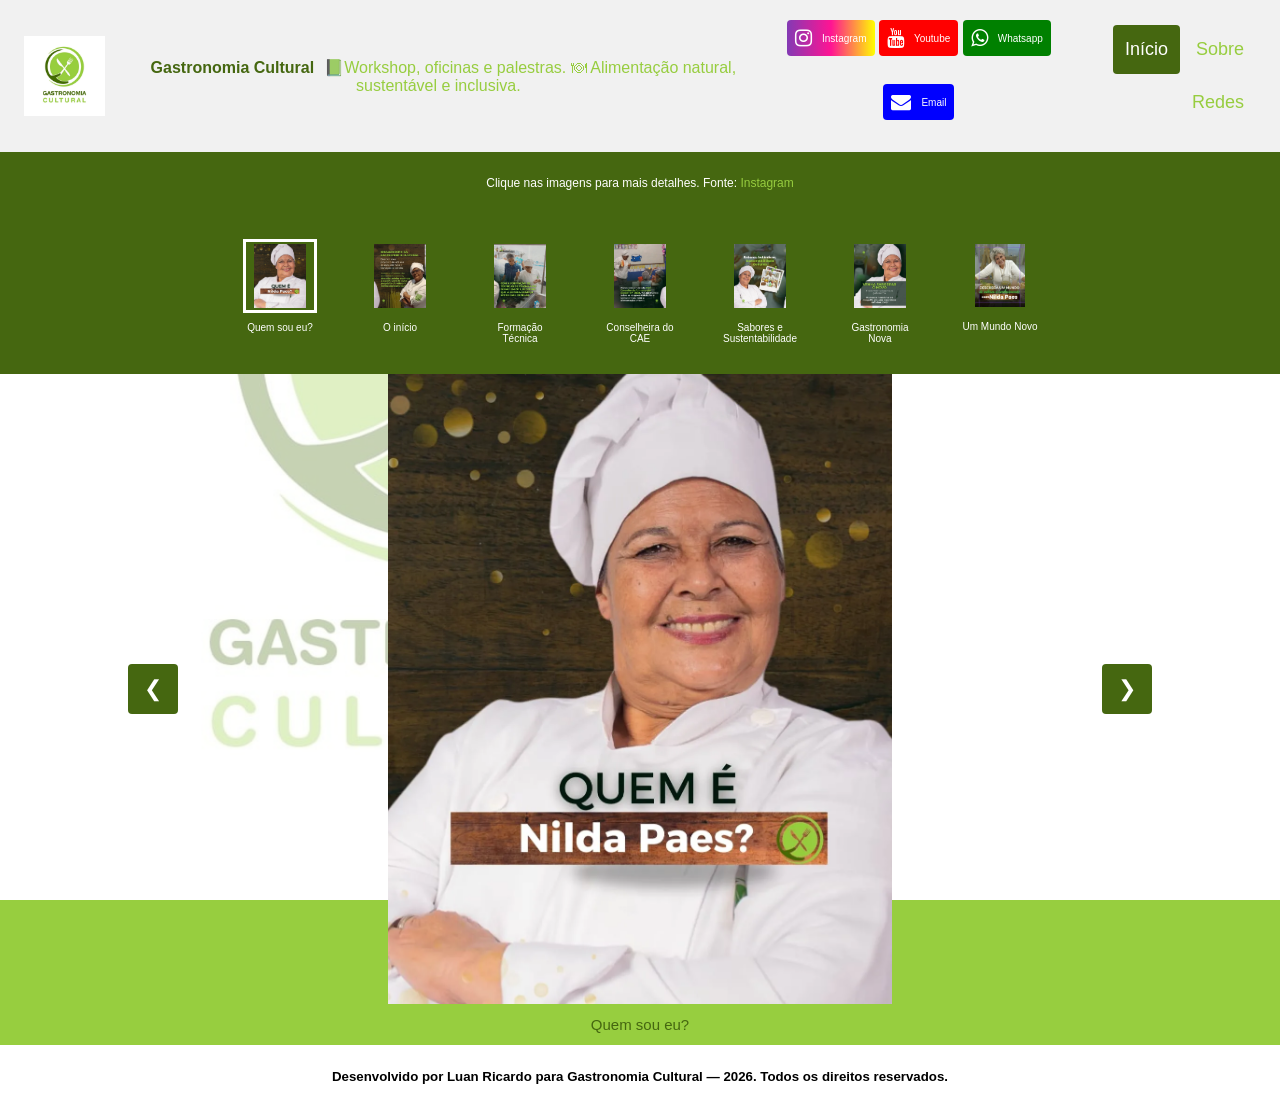
==== index.html @ 527f23d6 "Atualizações locais" ====
<!DOCTYPE html>
<html lang="pt-BR">
	<head>
		<meta charset="UTF-8">
		<meta name="viewport" content="width=device-width, initial-scale=1.0">
		<title>Gastronomia Cultural</title>
		<meta name="description" content="📗Workshop, oficinas e palestras. 🍽 Alimentação natural, sustentável e inclusiva.">

		<!-- Open Graph (Facebook, WhatsApp, LinkedIn) -->
		<meta property="og:type" content="website">
		<meta property="og:url" content="https://gastronomiacultural.vercel.app/">
		<meta property="og:title" content="Gastronomia Cultural">
		<meta property="og:description" content="📗 Workshop, oficinas e palestras. 🍽 Alimentação natural, sustentável e inclusiva.">
		<!-- Certifique-se de que o nome aqui é EXATAMENTE o nome real do arquivo salvo na pasta -->
		<meta property="og:image" content="https://gastronomiacultural.vercel.app/logo.jpg">
		<meta property="og:image:type" content="image/jpeg">
		<meta property="og:image:width" content="1200">
		<meta property="og:image:height" content="630">

		<!-- Twitter / X -->
		<meta name="twitter:card" content="summary_large_image">
		<meta name="twitter:title" content="Gastronomia Cultural">
		<meta name="twitter:description" content="📗 Workshop, oficinas e palestras. 🍽 Alimentação natural, sustentável e inclusiva.">
		<meta name="twitter:image" content="https://gastronomiacultural.vercel.app/logo.jpg">

		<link rel="stylesheet" href="styles.css">
		<link rel="icon" type="image/x-icon" href="favicon.ico">
	</head>

	<body>
	<div vw class="enabled">
		<div vw-access-button class="active"></div>
		<div vw-plugin-wrapper>
			<div class="vw-plugin-top-wrapper"></div>
		</div>
	</div>
	<script src="https://vlibras.gov.br/app/vlibras-plugin.js"></script>
	<script>
		new window.VLibras.Widget("https://vlibras.gov.br/app");
	</script>
	<header class="header">
		<a class="logo-link" href="index.html" aria-label="Gastronomia Cultural - Início">
			<img class="logo" src="logo.jpg" alt="Gastronomia Cultural">
		</a>

		<p class="titulo"><b>Gastronomia Cultural</b><span class="subtitulo">📗Workshop, oficinas e palestras. 🍽 Alimentação natural, sustentável e inclusiva.</span></p>

	<!-- Add icon library -->
	<link rel="stylesheet" href="https://cdnjs.cloudflare.com/ajax/libs/font-awesome/4.7.0/css/font-awesome.min.css">
	<div class="redes-sociais">
	<a
		class="instagram-link"
		href="https://www.instagram.com/gastronomiaculturaloficial/"
		target="_blank"
		rel="noopener noreferrer">
		<i class="fa fa-instagram" aria-hidden="true"></i>
		<span>Instagram</span>
	</a>
	<a
		class="youtube-link"
		href="https://www.youtube.com/@gastronomiaculturaloficial"
		target="_blank"
		rel="noopener noreferrer">
		<i class="fa fa-youtube" aria-hidden="true"></i>
		<span>Youtube</span>
	</a>
	<a
		class="whatsapp-link"
		href="https://wa.me/5521986147273"
		target="_blank"
		rel="noopener noreferrer">
		<i class="fa fa-whatsapp" aria-hidden="true"></i>
		<span>Whatsapp</span>
	</a>
	<a
		class="mail-link"
		href="mailto:nilda.paes@gastronomiacultural.com.br"
		target="_blank"
		rel="noopener noreferrer">
		<i class="fa fa-envelope" aria-hidden="true"></i>
		<span>Email</span>
	</a>
	</div>

		<nav class="header-right" aria-label="Navegação principal">
			<a class="active" href="index.html" aria-current="page">Início</a>
			<a href="sobre.html">Sobre</a>
			<a href="redes.html">Redes</a>
		</nav>
	</header>

	<p class="n1">Clique nas imagens para mais detalhes. Fonte: <a href="https://www.instagram.com/p/C6h8SKWOclq/" style="text-decoration:none">Instagram</a></p>

	<div class="scrollgallery">
	<div class="row">
	<div class="column">
		<img src="quemsou.webp" style="width:80%" alt="Quem sou eu?">
		<p class="n2">Quem sou eu?</p>
	</div>
	<div class="column">
		<img src="quemsou2.webp" style="width:80px" alt="O início">
		<p class="n2">O início</p>
	</div>
	<div class="column">
		<img src="quemsou3.webp" style="width:80px" alt="Formação Técnica">
		<p class="n2">Formação Técnica</p>
	</div>
	<div class="column">
		<img src="quemsou4.webp" style="width:80px" alt="Conselheira do CAE">
		<p class="n2">Conselheira do CAE</p>
	</div>
	<div class="column">
		<img src="quemsou5.webp" style="width:80px" alt="Sabores e Sustentabilidade">
		<p class="n2">Sabores e Sustentabilidade</p>
	</div>
	<div class="column">
		<img src="quemsou6.webp" style="width:80px" alt="Gastronomia Nova">
		<p class="n2">Gastronomia Nova</p>
	</div>
	<div class="column">
		<img id="img7" src="quemsou7.webp" style="width:50px" alt="Um Mundo Novo">
		<p class="n2">Um Mundo Novo</p>
	</div>
	</div>
	</div>
	<div class="container" id="imgContainer">
		<div class="image-viewer">
			<button class="image-viewer-control" id="previousImage" type="button" aria-label="Imagem anterior">&#10094;</button>
			<img id="expandedImg">
			<button class="image-viewer-control" id="nextImage" type="button" aria-label="Próxima imagem">&#10095;</button>
		</div>
		<div id="imgtext" aria-live="polite"></div>
		<div id="imgcredit"></div>
	</div>
	<script src="script.js"></script>
</body>
<footer>
  <h5 class="creditos">Desenvolvido por Luan Ricardo para Gastronomia Cultural — 2026. Todos os direitos reservados.</h5>
</footer>
</html>
---- styles.css ----
* {box-sizing: border-box;}

body {
  margin: 0;
  font-family: Arial, Helvetica, sans-serif;
}

body {
  background-image: url('fundo_site.png');
  background-repeat: no-repeat;
  background-attachment: fixed;  
  background-size: cover;
}

.titulo {
  font-size: 16px;
  margin: 10px;
  text-align: center;
  overflow: auto;
  color: #456710;
}

.subtitulo {
  font-size: 16px;
  margin: 10px;
  text-align: center;
  overflow: auto;
  color: #97cd3f;
}

.header {
  display: flex;
  align-items: center;
  justify-content: space-between;
  gap: 20px;
  padding: 12px 24px;
  background-color: #f1f1f1;
}

.logo-link {
  display: block;
  flex: 0 1 100px;
  line-height: 0;
}

.header .logo {
  display: block;
  width: 100%;
  max-width: 280px;
  height: auto;
}

.header-right {
  display: flex;
  align-items: center;
  justify-content: flex-end;
  flex-wrap: wrap;
  gap: 4px;
}

.header-right a {
  padding: 12px;
  border-radius: 4px;
  color: black;
  text-align: center;
  text-decoration: none;
  font-size: 18px;
  line-height: 25px;
}

.header-right a:hover {
  background-color: #97cd3f;
}

.header-right a.active {
  background-color: #456710;
  color: white;
}

.header .redes-sociais a,
.header .redes-sociais a:link,
.header .redes-sociais {
  color: white;
}

a:visited {
  color: #97cd3f;
}

.header .redes-sociais a:hover {
  color: #97cd3f;
}

a:link {
  color: #97cd3f;
}

a:hover {
  color: white;
  background-color: #97cd3f;
}

@media screen and (max-width: 700px) {
  .header {
    flex-direction: column;
    padding: 12px;
  }

  .logo-link {
    flex-basis: auto;
    width: min(100%, 100px);
  }

  .header-right {
    justify-content: center;
    width: 100%;
  }
}

/* Formatação do site no celular */
@media (max-width: 1200px) {
  /* Corpo do site */
  body {
  font-size: 25px;
	margin: 10px 10px 10px 10px;}
  img {max-width: 100%}

  /* Linhas dos divs */
  .row, .row2, .row3 {
  flex-direction: column;
  height: auto;
  gap: 10px;
  }

  .scrollgallery {
  overflow-x: auto;
  overflow-y: hidden;
  }

  .scrollgallery .row {
  display: flex;
  flex-direction: row;
  flex-wrap: nowrap;
  width: max-content;
  min-width: 100%;
  }

  /* Colunas dos divs */
  .column {
  float: none;
  width: 100%;
  height: auto;
  margin: 0 0 10px 0;
  padding: 0;
  display: flex;
  flex-direction: column;
  align-items: center;
  }

  .scrollgallery .column {
  flex: 0 0 100px;
  width: 100px;
  height: 100px;
  margin: 0;
  padding: 10px;
  }

  .column img {
  opacity: 1; 
  cursor: pointer;
  width: 80%;
  height: 80%;
  object-fit: scale-down;
  }

  .scrollgallery .column img {
  max-width: none;
  height: 60px;
  }

  .scrollgallery .column img#img7 {
  width: 80px;
  }

  /* Imagens expandidas */
  #expandedImg {
  width: 90vw;
  max-width: 100%;
  }

  /* Texto expandido */
  #imgtext {
  font-size: 16px;
  margin: 10px;
  text-align: center;
  overflow: auto;
  }
  
  /* Div classe box2 */
  .box {
  display: flex-wrap;
  justify-content: center;
  align-items: center;
  margin: 10px;
  }

  /* Div classe linha2 */
  .row2 {
  flex-direction: column;
  align-items: center;
  }

  /* Div classe box2 */
  .box2 {
  width: 100%;
  margin: 10px 0;
  justify-content: center;
  align-items: center;
  display: flex;
  }

  /* Div classe box2 e iframes com vídeos*/
  .box2 iframe {
  width: 90vw;
  max-width: 100%;
  height: 200px;
  }
}

/* Barra de navegação do site */
:root {
--cor-primaria:#456710;
}

.nav{
display: flex;
gap:20px;
background:var(--cor-primaria);
padding:10px;
}

.nav a{
color: white;
text-decoration:none;
}

.nav a.active{
font-weight:bold;
border-bottom:2px solid white;
}



/* Título da página na barra de navegação */
#titulo, #subtitulo 	{
  font-family: Arial;
  color: white;
  margin-top: 0;
  margin-bottom: 0;
  margin-right: 0;
  margin-left: 0;
}

/* Corpo */
body {
	font-family: Arial;
	background-color: #97ce3f;
	text-align: center;
	margin: 10px 10px 10px 10px;
	img {max-width: 100%}
}

/* Parágrafos */
p.n1 {
	font-family: Arial;
  color: white;
  font-size: 12px;
  background-color: #456710;
  padding: 24px 12px;
  margin: 0;
  text-align: center;
}

p.n2 {
	font-family: Arial;
  color: white;
  font-size: 10px
}

h4 	{
  font-family: Arial;
  color: white;
  margin-right: 0;
  margin-left: 0;
}

h4.missao 	{
  font-size: small;
  font-family: Arial;
  color: white;
  margin-right: 0;
  margin-left: 0;
  text-align: justify;
  margin: 20px;
}

* {
  box-sizing: border-box;
}

body {
  margin: 0;
  font-family: Arial;
}

.column {
  float: left;
  width: 100px;
  height: 100px;
  
  position: relative;
  top: 0;
  bottom: 0;
  left: 0;
  right: 0;
  
  margin: 10px;
  margin-bottom: 10px;
  padding: 10px;
}

/* Coloca as imagens dentro da grade */
.column img {
  opacity: 1; 
  cursor: pointer;
  width: 80%;
  height: 80%;
  object-fit: scale-down;
}

.column img:hover {
  opacity: 1;
}

#img7 {
  width:540px;
  height: auto;
}

.row:after {
  content: "";
  display: table;
  clear: both;
}

#expandedImg {
  display: block;
  width: 100%;
  max-width: 900px;
  max-height: 70vh;
  object-fit: contain;
}

#imgtext {
  max-width: 900px;
  color: #456710;
  font-size: 15px;
  text-align: center;
  margin: 12px auto;
}

#imgcredit {
  font-size: 12px;
}

#imgcredit p {
  margin: 0;
}

#imgcredit a {
  color: #456710;
}

.image-viewer {
  display: flex;
  align-items: center;
  justify-content: center;
  gap: 12px;
}

.image-viewer #expandedImg {
  flex: 1 1 0;
  min-width: 0;
}

.image-viewer-control {
  flex: 0 0 auto;
  padding: 12px 16px;
  border: 0;
  border-radius: 4px;
  background: var(--cor-primaria);
  color: white;
  font-size: 22px;
  cursor: pointer;
}

.image-viewer-control:hover {
  background: #456710;
}

.column img.selected {
  outline: 3px solid white;
  outline-offset: 2px;
}

/* Container das imagens expandidas */
.container {
  width: 100%;
  max-width: 1100px;
  margin: 0 auto;
  position: relative;
}

/* Mostra quando ativo */
.container.active {
  display: block;
}

.row {
  height: 150px;
  display: flex;
  flex-wrap: wrap;
  justify-content: center;
  gap: 0px;
  padding: 10px;
  margin-bottom: 10px;
}

.row2 {
  display: flex;
  flex-wrap: wrap;
  justify-content: center;
  gap: 0px;
  padding:10px;
  margin-bottom: 10px;
}

.pdf-viewer {
  display: block;
  width: 100%;
  max-width: 100%;
  height: 80vh;
  min-height: 400px;
  border: 0;
}

.box {
  display: flex;
  justify-content: center;
  align-items: center;
  margin: 10px;
}

/* Galeria com rolagem */
div.scrollgallery {
  background-color: #456710;
  overflow: auto;
  white-space: normal;
}

/* Mostra um bloco com quote */
blockquote {
  border-left-width: .25rem;
  border-left: 5px solid #323944;
  font-size: 17.5px;
  margin: 0 0 20px;
  padding: 10px 20px;
}

.instagram-embed {
  display: flex;
  justify-content: center;
  width: 100%;
  padding: 0 12px;
}

.instagram-embed .instagram-media {
  width: 100% !important;
  max-width: 540px;
  min-width: 0 !important;
  margin: 0 auto !important;
}

/* Style all font awesome icons */
.fa {
  padding: 20px;
  font-size: 30px;
  width: 50px;
  text-align: center;
  text-decoration: none;
}

.fa:hover {
  opacity: 0.7;
}

.instagram-link {
  display: inline-flex;
  align-items: center;
  gap: 10px;
  margin: 8px auto 20px;
  padding: 8px 8px;
  border-radius: 4px;
  background: #833ab4;


  background-image: linear-gradient(to right, #833ab4 , #FF1493, yellow);
  color: white;
  font-size: 10px;
  text-decoration: none;
}

.instagram-link:hover {
  background: linear-gradient(to right, #833ab4 , #FF1493, yellow);
}

.instagram-link .fa-instagram {
  width: auto;
  padding: 0;
  font-size: 20px;
}

.youtube-link {
  display: inline-flex;
  align-items: center;
  gap: 10px;
  margin: 8px auto 20px;
  padding: 8px 8px;
  border-radius: 4px;
  background: red;


  background-image: red;
  color: white;
  font-size: 10px;
  text-decoration: none;
}

.youtube-link:hover {
  background: red;
}

.youtube-link .fa-youtube {
  width: auto;
  padding: 0;
  font-size: 20px;
}

.whatsapp-link {
  display: inline-flex;
  align-items: center;
  gap: 10px;
  margin: 8px auto 20px;
  padding: 8px 8px;
  border-radius: 4px;
  background: green;

  background-image: green;
  color: white;
  font-size: 10px;
  text-decoration: none;
}

.whatsapp-link:hover {
  background: green;
}

.whatsapp-link .fa-whatsapp {
  width: auto;
  padding: 0;
  font-size: 20px;
}

.mail-link {
  display: inline-flex;
  align-items: center;
  gap: 10px;
  margin: 8px auto 20px;
  padding: 8px 8px;
  border-radius: 4px;
  background: blue;

  background-image: blue;
  color: white;
  font-size: 10px;
  text-decoration: none;
}

.mail-link:hover {
  background: blue;
}

.mail-link .fa-envelope {
  width: auto;
  padding: 0;
  font-size: 20px;
}

.botoes-sociais {
  display: flex;
}

.creditos {
  background-color: white;
  padding: 24px 12px;
  margin: 0;
  text-align: center;
}

.revista-container {
  position: relative;
  width: 100%;
}

.revista-loading {
  position: absolute;
  inset: 0;
  display: flex;
  align-items: center;
  justify-content: center;
  gap: 12px;
  background: #fff;
}

.revista-loading[hidden] {
  display: none;
}

.spinner {
  width: 28px;
  height: 28px;
  border: 4px solid #ddd;
  border-top-color: #426b0b;
  border-radius: 50%;
  animation: girar 0.8s linear infinite;
}

@keyframes girar {
  to {
    transform: rotate(360deg);
  }
}

    .yt-widget-container {
      max-width: 1100px;
      margin: 0 auto;
      margin-bottom: 32px;
    }

    .yt-widget-header {
      margin-bottom: 20px;
    }

    .yt-widget-header h2 {
      font-size: 22px;
      font-weight: 700;
    }

    /* Grade responsiva de 1 a 3 colunas */
    .yt-video-grid {
      display: grid;
      grid-template-columns: repeat(auto-fill, minmax(280px, 1fr));
      gap: 20px;
    }

    .yt-video-item {
      min-width: 0;
    }

    .yt-player-shell {
      width: 100%;
      aspect-ratio: 16 / 9;
      background: #000;
    }

    .yt-player-shell iframe {
      display: block;
      width: 100%;
      height: 100%;
      border: 0;
    }

    .yt-player-target {
      width: 100%;
      height: 100%;
    }

    .yt-video-label {
      margin: 8px 0 0;
      font-size: 15px;
      font-weight: 600;
    }
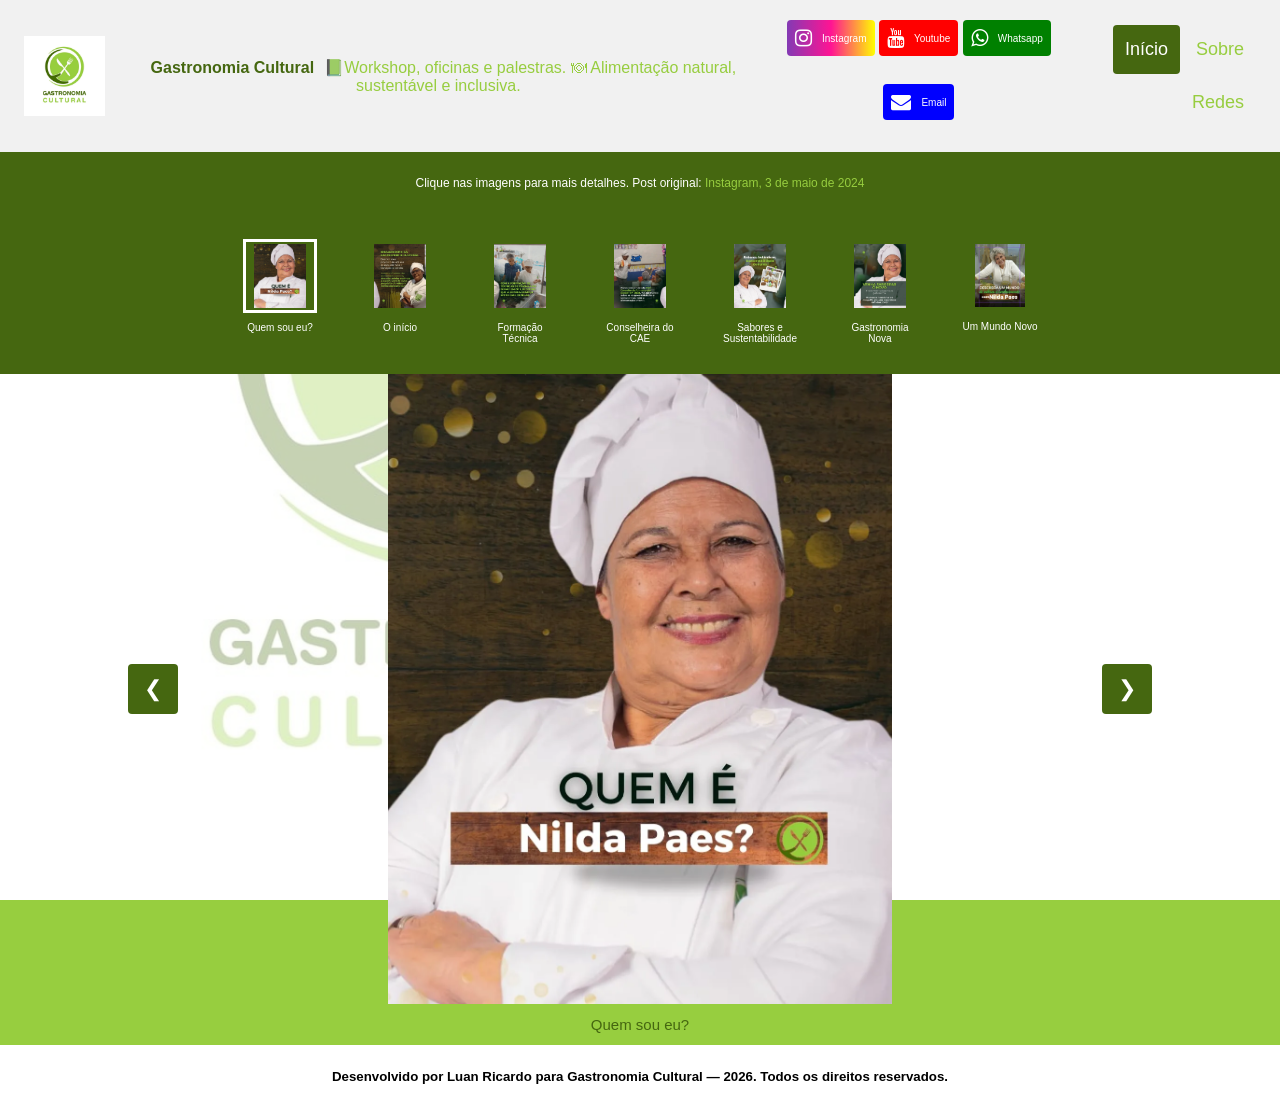
==== commit 857cefb2: "Auto deploy em 23/10/2026 - 23:25:39,76" ====
--- a/index.html
+++ b/index.html
@@ -89,7 +89,7 @@
 		</nav>
 	</header>
 
-	<p class="n1">Clique nas imagens para mais detalhes. Fonte: <a href="https://www.instagram.com/p/C6h8SKWOclq/" style="text-decoration:none">Instagram</a></p>
+	<p class="n1">Clique nas imagens para mais detalhes. Post original: <a href="https://www.instagram.com/p/C6h8SKWOclq/" style="text-decoration:none">Instagram, 3 de maio de 2024</a></p>
 
 	<div class="scrollgallery">
 	<div class="row">
--- a/styles.css
+++ b/styles.css
@@ -408,7 +408,9 @@
   background: #456710;
 }
 
-.column img.selected {
+.column img.selected,
+.column img:hover,
+.column img:focus-visible {
   outline: 3px solid white;
   outline-offset: 2px;
 }
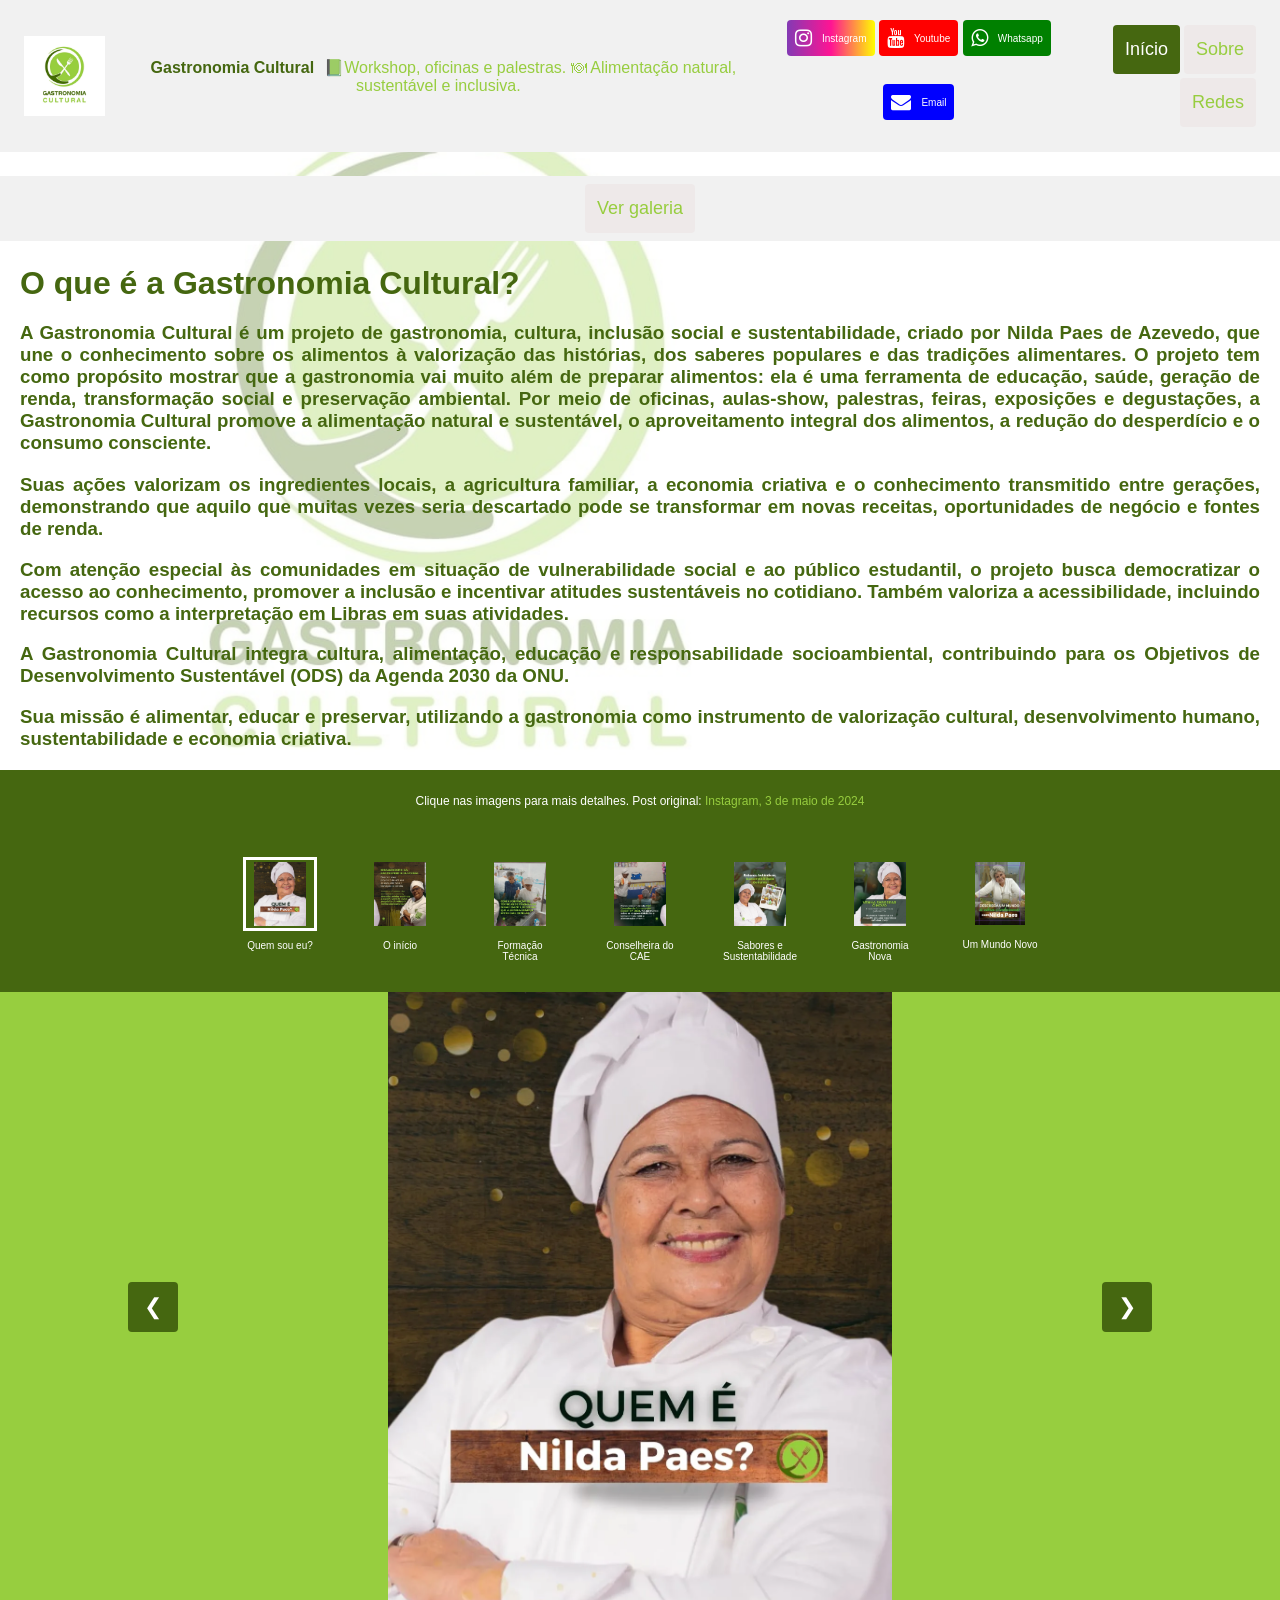
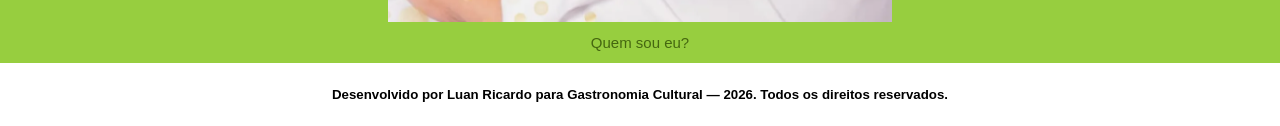
==== commit fa7dbec4: "Auto deploy em 24/10/2026 - 23:38:53,49" ====
--- a/index.html
+++ b/index.html
@@ -25,6 +25,12 @@
 
 		<link rel="stylesheet" href="styles.css">
 		<link rel="icon" type="image/x-icon" href="favicon.ico">
+		<style>
+			#galeria-toggle:hover {
+				background-color: #97cd3f;
+				color: white;
+			}
+		</style>
 	</head>
 
 	<body>
@@ -84,11 +90,63 @@
 
 		<nav class="header-right" aria-label="Navegação principal">
 			<a class="active" href="index.html" aria-current="page">Início</a>
-			<a href="sobre.html">Sobre</a>
-			<a href="redes.html">Redes</a>
+			<a class="normal" href="sobre.html">Sobre</a>
+			<a class="normal" href="redes.html">Redes</a>
 		</nav>
 	</header>
 
+	<div class="header-right" style="position: sticky; top: 0; z-index: 10; justify-content: center; margin: 24px 0; padding: 8px 0; background-color: #f1f1f1;">
+	<a id="galeria-toggle" class="normal" href="#galeria-conteudo" aria-controls="myDIV" aria-expanded="true" onclick="myFunction(); return false;">Ver galeria</a>
+	</div>
+
+	<div id="myDIV">
+	<h1 class="texto1">
+	O que é a Gastronomia Cultural?
+	</h1>
+
+	<h3 class="texto2">
+	A Gastronomia Cultural é um projeto de gastronomia, cultura, inclusão social e sustentabilidade, criado por Nilda Paes de Azevedo, que une o conhecimento sobre os alimentos à valorização das histórias, dos saberes populares e das tradições alimentares.
+
+	O projeto tem como propósito mostrar que a gastronomia vai muito além de preparar alimentos: ela é uma ferramenta de educação, saúde, geração de renda, transformação social e preservação ambiental.
+
+	Por meio de oficinas, aulas-show, palestras, feiras, exposições e degustações, a Gastronomia Cultural promove a alimentação natural e sustentável, o aproveitamento integral dos alimentos, a redução do desperdício e o consumo consciente.
+	</h3>
+	
+	<h3 class="texto3">
+	Suas ações valorizam os ingredientes locais, a agricultura familiar, a economia criativa e o conhecimento transmitido entre gerações, demonstrando que aquilo que muitas vezes seria descartado pode se transformar em novas receitas, oportunidades de negócio e fontes de renda.
+
+	<p>Com atenção especial às comunidades em situação de vulnerabilidade social e ao público estudantil, o projeto busca democratizar o acesso ao conhecimento, promover a inclusão e incentivar atitudes sustentáveis no cotidiano. Também valoriza a acessibilidade, incluindo recursos como a interpretação em Libras em suas atividades.</p>
+	
+	<p>A Gastronomia Cultural integra cultura, alimentação, educação e responsabilidade socioambiental, contribuindo para os Objetivos de Desenvolvimento Sustentável (ODS) da Agenda 2030 da ONU.</p>
+
+	<p>Sua missão é alimentar, educar e preservar, utilizando a gastronomia como instrumento de valorização cultural, desenvolvimento humano, sustentabilidade e economia criativa.</p>
+	</h3>
+	</div>
+
+	<script>
+	function myFunction() {
+		const content = document.getElementById("myDIV");
+		const button = document.getElementById("galeria-toggle");
+		const gallery = document.getElementById("galeria-conteudo");
+
+		if (!content || !button || !gallery) {
+			return;
+		}
+
+		const isVisible = content.style.display !== "none";
+		content.style.display = isVisible ? "none" : "block";
+		button.classList.toggle("active", isVisible);
+		button.setAttribute("aria-expanded", String(!isVisible));
+		button.textContent = isVisible ? "Esconder galeria" : "Ver galeria";
+		if (isVisible) {
+			gallery.scrollIntoView({ behavior: "smooth", block: "start" });
+		} else {
+			window.scrollTo({ top: 0, behavior: "smooth" });
+		}
+	}
+	</script>
+
+	<div id="galeria-conteudo">
 	<p class="n1">Clique nas imagens para mais detalhes. Post original: <a href="https://www.instagram.com/p/C6h8SKWOclq/" style="text-decoration:none">Instagram, 3 de maio de 2024</a></p>
 
 	<div class="scrollgallery">
@@ -132,7 +190,9 @@
 		<div id="imgtext" aria-live="polite"></div>
 		<div id="imgcredit"></div>
 	</div>
+	</div>
 	<script src="script.js"></script>
+
 </body>
 <footer>
   <h5 class="creditos">Desenvolvido por Luan Ricardo para Gastronomia Cultural — 2026. Todos os direitos reservados.</h5>
--- a/styles.css
+++ b/styles.css
@@ -10,6 +10,24 @@
   background-repeat: no-repeat;
   background-attachment: fixed;  
   background-size: cover;
+}
+
+.texto1 {
+  margin: 20px;
+  text-align: justify;
+  color: #456710;
+}
+
+.texto2 {
+  margin: 20px;
+  text-align: justify;
+  color: #456710;
+}
+
+.texto3 {
+  margin: 20px;
+  text-align: justify;
+  color: #456710;
 }
 
 .titulo {
@@ -61,11 +79,11 @@
 .header-right a {
   padding: 12px;
   border-radius: 4px;
-  color: black;
   text-align: center;
   text-decoration: none;
   font-size: 18px;
   line-height: 25px;
+  background-color: #EEE9E9;
 }
 
 .header-right a:hover {
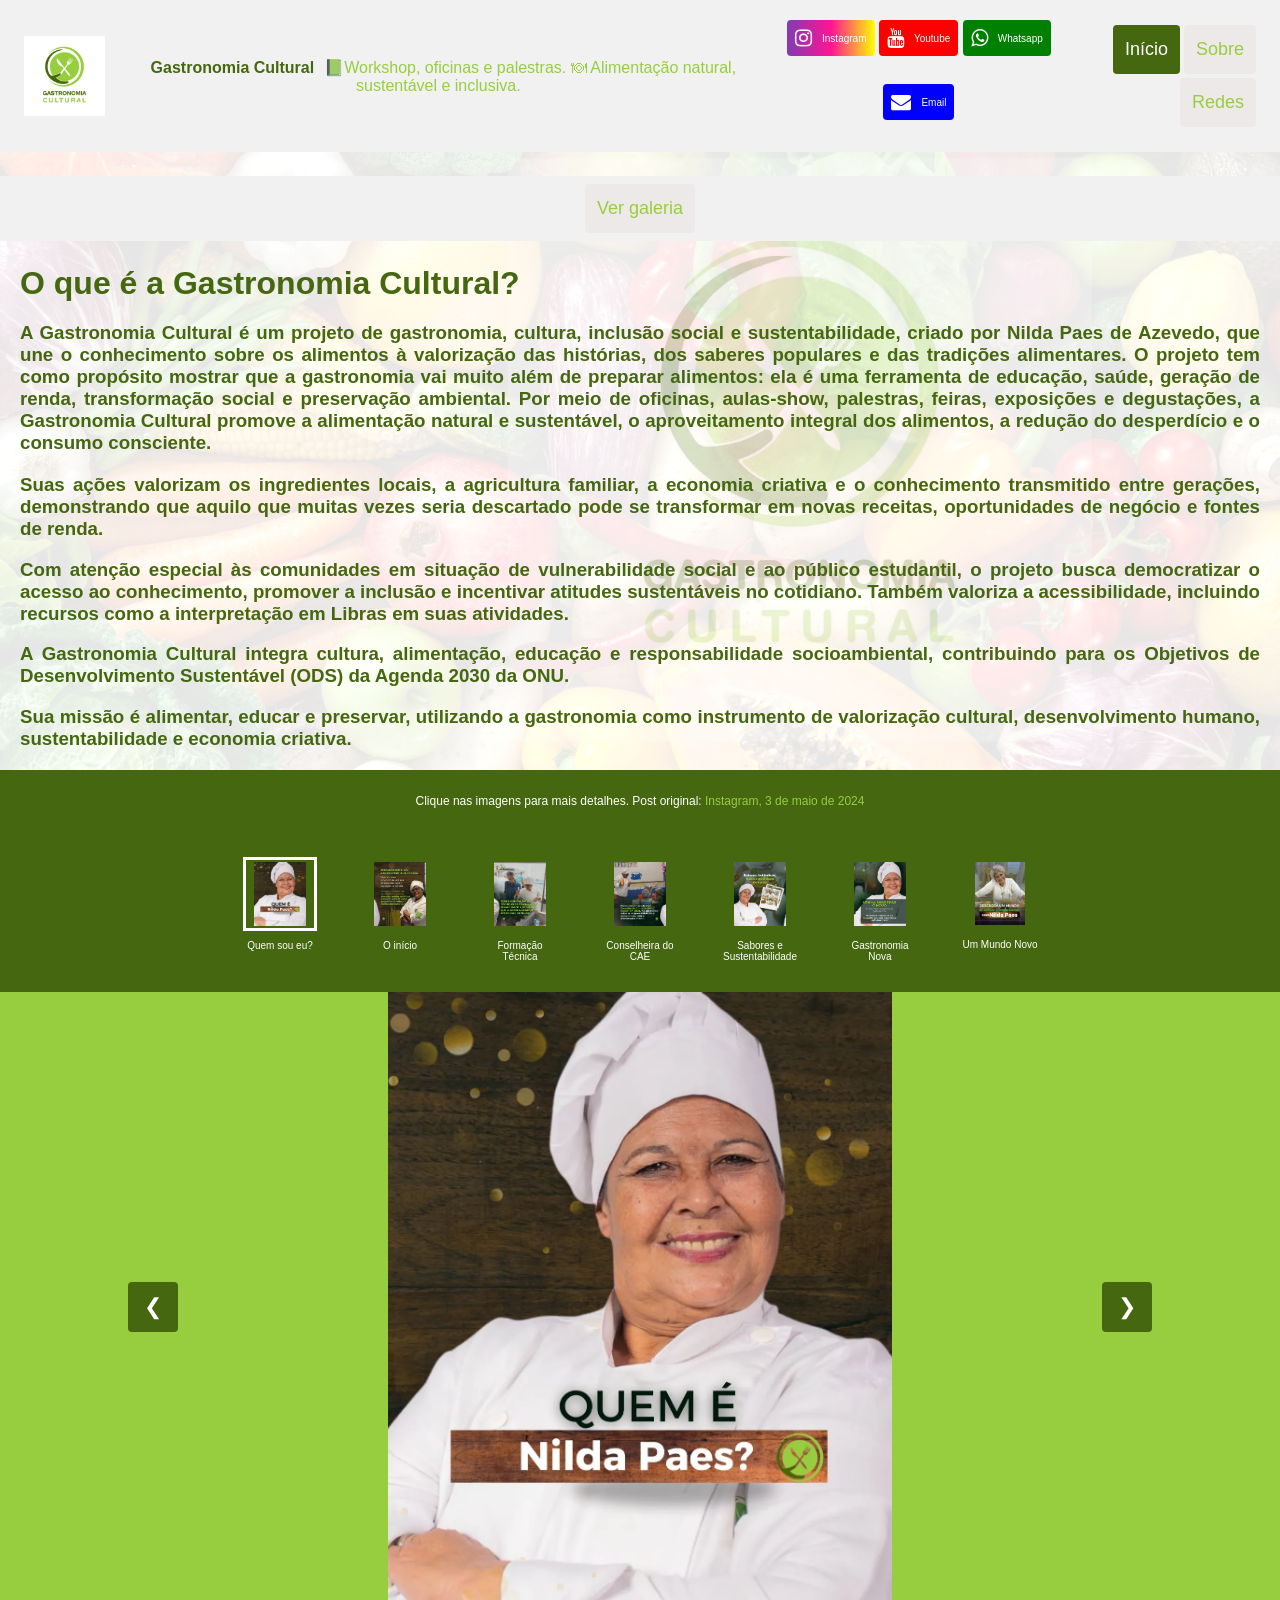
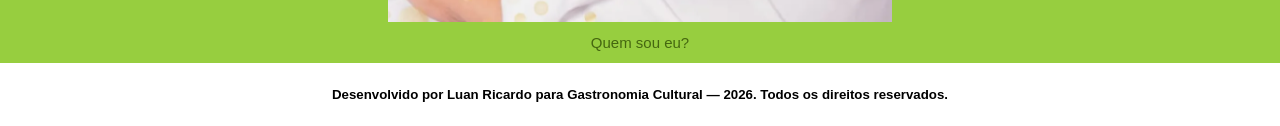
==== commit 2ee2efcf: "Auto deploy em 26/10/2026 - 11:03:57,34" ====
--- a/index.html
+++ b/index.html
@@ -6,6 +6,8 @@
 		<title>Gastronomia Cultural</title>
 		<meta name="description" content="📗Workshop, oficinas e palestras. 🍽 Alimentação natural, sustentável e inclusiva.">
 
+		<script defer src="/_vercel/insights/script.js"></script>
+		
 		<!-- Open Graph (Facebook, WhatsApp, LinkedIn) -->
 		<meta property="og:type" content="website">
 		<meta property="og:url" content="https://gastronomiacultural.vercel.app/">
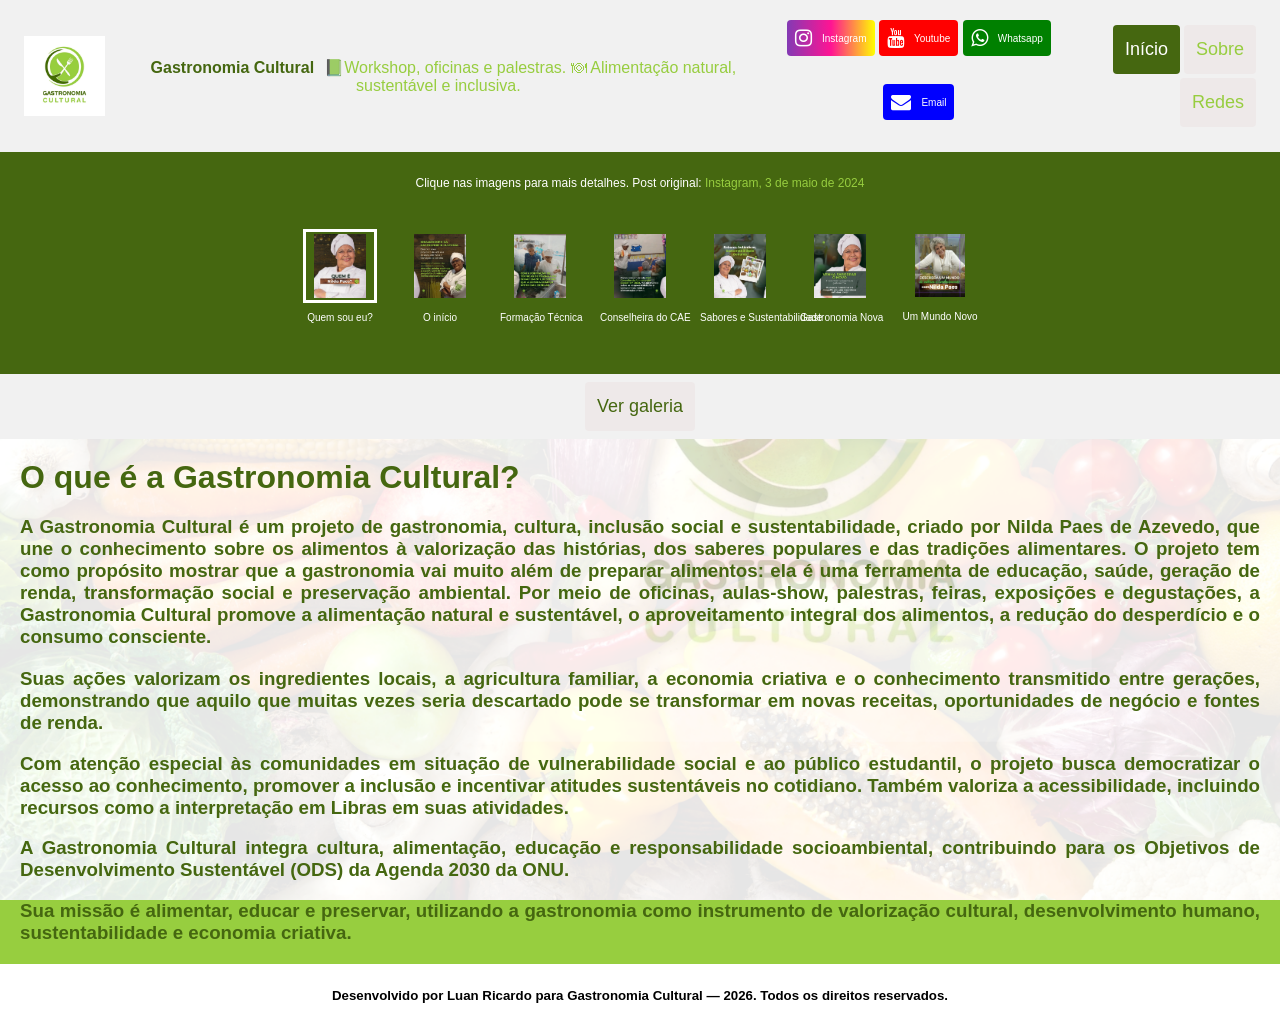
==== commit 2f14be6a: "Auto deploy em 26/10/2026 - 11:29:23,46" ====
--- a/index.html
+++ b/index.html
@@ -7,7 +7,7 @@
 		<meta name="description" content="📗Workshop, oficinas e palestras. 🍽 Alimentação natural, sustentável e inclusiva.">
 
 		<script defer src="/_vercel/insights/script.js"></script>
-		
+
 		<!-- Open Graph (Facebook, WhatsApp, LinkedIn) -->
 		<meta property="og:type" content="website">
 		<meta property="og:url" content="https://gastronomiacultural.vercel.app/">
@@ -27,12 +27,6 @@
 
 		<link rel="stylesheet" href="styles.css">
 		<link rel="icon" type="image/x-icon" href="favicon.ico">
-		<style>
-			#galeria-toggle:hover {
-				background-color: #97cd3f;
-				color: white;
-			}
-		</style>
 	</head>
 
 	<body>
@@ -97,57 +91,6 @@
 		</nav>
 	</header>
 
-	<div class="header-right" style="position: sticky; top: 0; z-index: 10; justify-content: center; margin: 24px 0; padding: 8px 0; background-color: #f1f1f1;">
-	<a id="galeria-toggle" class="normal" href="#galeria-conteudo" aria-controls="myDIV" aria-expanded="true" onclick="myFunction(); return false;">Ver galeria</a>
-	</div>
-
-	<div id="myDIV">
-	<h1 class="texto1">
-	O que é a Gastronomia Cultural?
-	</h1>
-
-	<h3 class="texto2">
-	A Gastronomia Cultural é um projeto de gastronomia, cultura, inclusão social e sustentabilidade, criado por Nilda Paes de Azevedo, que une o conhecimento sobre os alimentos à valorização das histórias, dos saberes populares e das tradições alimentares.
-
-	O projeto tem como propósito mostrar que a gastronomia vai muito além de preparar alimentos: ela é uma ferramenta de educação, saúde, geração de renda, transformação social e preservação ambiental.
-
-	Por meio de oficinas, aulas-show, palestras, feiras, exposições e degustações, a Gastronomia Cultural promove a alimentação natural e sustentável, o aproveitamento integral dos alimentos, a redução do desperdício e o consumo consciente.
-	</h3>
-	
-	<h3 class="texto3">
-	Suas ações valorizam os ingredientes locais, a agricultura familiar, a economia criativa e o conhecimento transmitido entre gerações, demonstrando que aquilo que muitas vezes seria descartado pode se transformar em novas receitas, oportunidades de negócio e fontes de renda.
-
-	<p>Com atenção especial às comunidades em situação de vulnerabilidade social e ao público estudantil, o projeto busca democratizar o acesso ao conhecimento, promover a inclusão e incentivar atitudes sustentáveis no cotidiano. Também valoriza a acessibilidade, incluindo recursos como a interpretação em Libras em suas atividades.</p>
-	
-	<p>A Gastronomia Cultural integra cultura, alimentação, educação e responsabilidade socioambiental, contribuindo para os Objetivos de Desenvolvimento Sustentável (ODS) da Agenda 2030 da ONU.</p>
-
-	<p>Sua missão é alimentar, educar e preservar, utilizando a gastronomia como instrumento de valorização cultural, desenvolvimento humano, sustentabilidade e economia criativa.</p>
-	</h3>
-	</div>
-
-	<script>
-	function myFunction() {
-		const content = document.getElementById("myDIV");
-		const button = document.getElementById("galeria-toggle");
-		const gallery = document.getElementById("galeria-conteudo");
-
-		if (!content || !button || !gallery) {
-			return;
-		}
-
-		const isVisible = content.style.display !== "none";
-		content.style.display = isVisible ? "none" : "block";
-		button.classList.toggle("active", isVisible);
-		button.setAttribute("aria-expanded", String(!isVisible));
-		button.textContent = isVisible ? "Esconder galeria" : "Ver galeria";
-		if (isVisible) {
-			gallery.scrollIntoView({ behavior: "smooth", block: "start" });
-		} else {
-			window.scrollTo({ top: 0, behavior: "smooth" });
-		}
-	}
-	</script>
-
 	<div id="galeria-conteudo">
 	<p class="n1">Clique nas imagens para mais detalhes. Post original: <a href="https://www.instagram.com/p/C6h8SKWOclq/" style="text-decoration:none">Instagram, 3 de maio de 2024</a></p>
 
@@ -183,17 +126,45 @@
 	</div>
 	</div>
 	</div>
-	<div class="container" id="imgContainer">
-		<div class="image-viewer">
-			<button class="image-viewer-control" id="previousImage" type="button" aria-label="Imagem anterior">&#10094;</button>
-			<img id="expandedImg">
-			<button class="image-viewer-control" id="nextImage" type="button" aria-label="Próxima imagem">&#10095;</button>
-		</div>
-		<div id="imgtext" aria-live="polite"></div>
-		<div id="imgcredit"></div>
+
+	<div class="gallery-toggle-bar">
+	<button id="galeria-toggle" type="button" aria-controls="imgContainer" aria-expanded="false">Ver galeria</button>
+	</div>
+	<div class="container" id="imgContainer" hidden>
+	<div class="image-viewer">
+	<button class="image-viewer-control" id="previousImage" type="button" aria-label="Imagem anterior">&#10094;</button>
+	<img id="expandedImg">
+	<button class="image-viewer-control" id="nextImage" type="button" aria-label="Próxima imagem">&#10095;</button>
+	</div>
+	<div id="imgtext" aria-live="polite"></div>
+	<div id="imgcredit"></div>
 	</div>
 	</div>
 	<script src="script.js"></script>
+
+	<div id="myDIV">
+	<h1 class="texto1">
+	O que é a Gastronomia Cultural?
+	</h1>
+
+	<h3 class="texto2">
+	A Gastronomia Cultural é um projeto de gastronomia, cultura, inclusão social e sustentabilidade, criado por Nilda Paes de Azevedo, que une o conhecimento sobre os alimentos à valorização das histórias, dos saberes populares e das tradições alimentares.
+
+	O projeto tem como propósito mostrar que a gastronomia vai muito além de preparar alimentos: ela é uma ferramenta de educação, saúde, geração de renda, transformação social e preservação ambiental.
+
+	Por meio de oficinas, aulas-show, palestras, feiras, exposições e degustações, a Gastronomia Cultural promove a alimentação natural e sustentável, o aproveitamento integral dos alimentos, a redução do desperdício e o consumo consciente.
+	</h3>
+
+	<h3 class="texto3">
+	Suas ações valorizam os ingredientes locais, a agricultura familiar, a economia criativa e o conhecimento transmitido entre gerações, demonstrando que aquilo que muitas vezes seria descartado pode se transformar em novas receitas, oportunidades de negócio e fontes de renda.
+
+	<p>Com atenção especial às comunidades em situação de vulnerabilidade social e ao público estudantil, o projeto busca democratizar o acesso ao conhecimento, promover a inclusão e incentivar atitudes sustentáveis no cotidiano. Também valoriza a acessibilidade, incluindo recursos como a interpretação em Libras em suas atividades.</p>
+
+	<p>A Gastronomia Cultural integra cultura, alimentação, educação e responsabilidade socioambiental, contribuindo para os Objetivos de Desenvolvimento Sustentável (ODS) da Agenda 2030 da ONU.</p>
+
+	<p>Sua missão é alimentar, educar e preservar, utilizando a gastronomia como instrumento de valorização cultural, desenvolvimento humano, sustentabilidade e economia criativa.</p>
+	</h3>
+	</div>
 
 </body>
 <footer>
--- a/styles.css
+++ b/styles.css
@@ -158,9 +158,6 @@
   .scrollgallery .row {
   display: flex;
   flex-direction: row;
-  flex-wrap: nowrap;
-  width: max-content;
-  min-width: 100%;
   }
 
   /* Colunas dos divs */
@@ -173,14 +170,6 @@
   display: flex;
   flex-direction: column;
   align-items: center;
-  }
-
-  .scrollgallery .column {
-  flex: 0 0 100px;
-  width: 100px;
-  height: 100px;
-  margin: 0;
-  padding: 10px;
   }
 
   .column img {
@@ -433,6 +422,31 @@
   outline-offset: 2px;
 }
 
+.gallery-toggle-bar {
+  display: flex;
+  justify-content: center;
+  margin: 0 0 16px;
+  padding: 8px 0;
+  background-color: #f1f1f1;
+}
+
+#galeria-toggle {
+  padding: 12px;
+  border: 0;
+  border-radius: 4px;
+  background-color: #EEE9E9;
+  color: #456710;
+  font-size: 18px;
+  line-height: 25px;
+  cursor: pointer;
+}
+
+#galeria-toggle:hover,
+#galeria-toggle:focus-visible {
+  background-color: #97cd3f;
+  color: white;
+}
+
 /* Container das imagens expandidas */
 .container {
   width: 100%;
@@ -484,8 +498,23 @@
 /* Galeria com rolagem */
 div.scrollgallery {
   background-color: #456710;
-  overflow: auto;
-  white-space: normal;
+  overflow-x: auto;
+  overflow-y: hidden;
+  white-space: nowrap;
+}
+
+.scrollgallery .row {
+  flex-wrap: nowrap;
+  width: max-content;
+  min-width: 100%;
+}
+
+.scrollgallery .column {
+  flex: 0 0 100px;
+  width: 100px;
+  height: 100px;
+  margin: 0;
+  padding: 10px;
 }
 
 /* Mostra um bloco com quote */
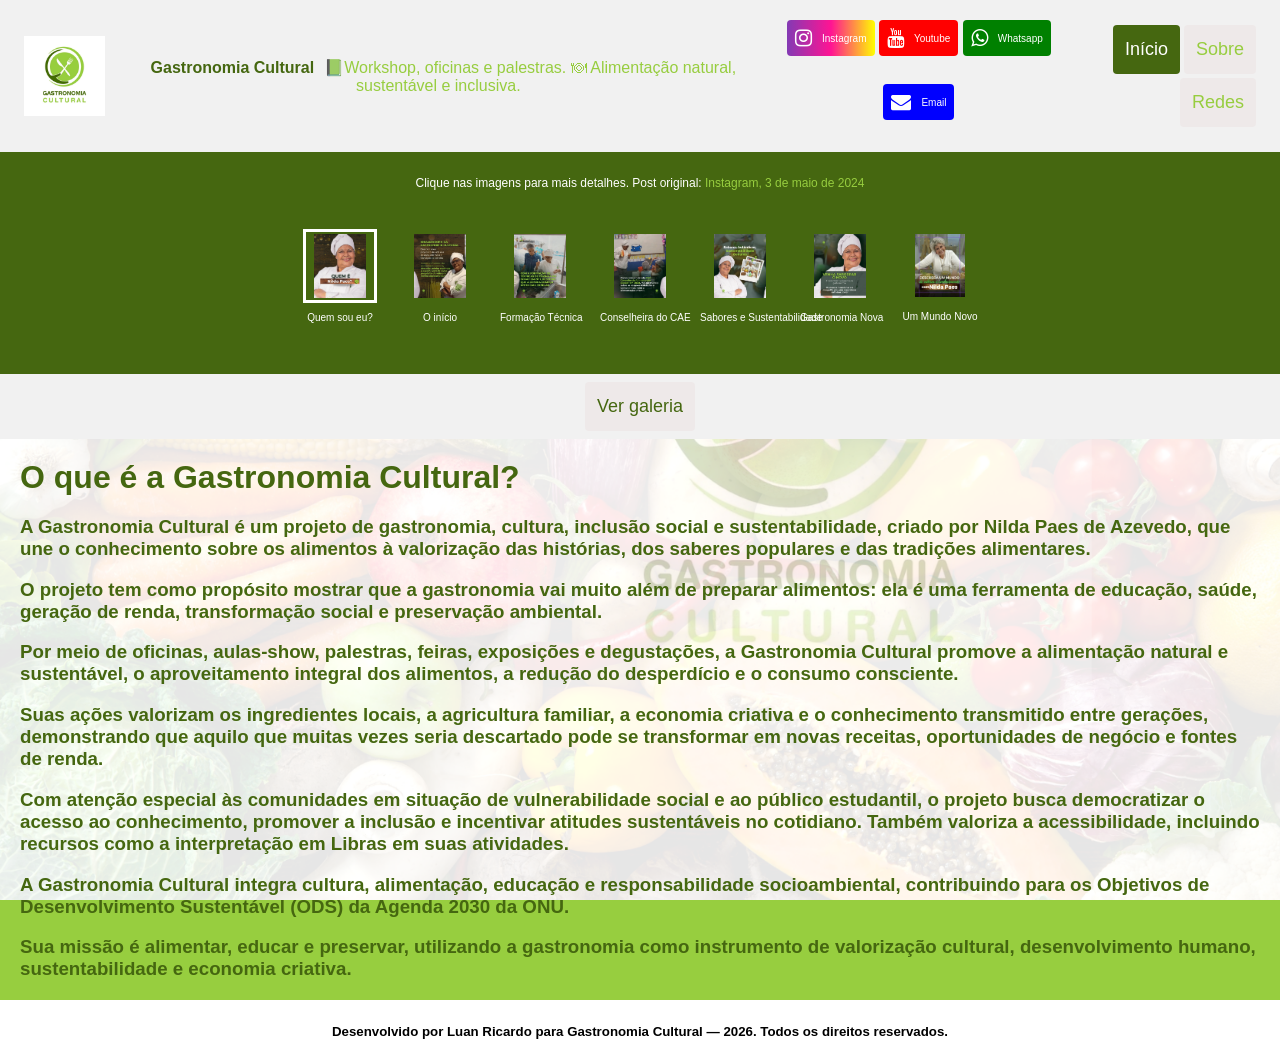
==== commit edecfefa: "Auto deploy em 26/10/2026 - 15:37:39,45" ====
--- a/index.html
+++ b/index.html
@@ -148,15 +148,13 @@
 	</h1>
 
 	<h3 class="texto2">
-	A Gastronomia Cultural é um projeto de gastronomia, cultura, inclusão social e sustentabilidade, criado por Nilda Paes de Azevedo, que une o conhecimento sobre os alimentos à valorização das histórias, dos saberes populares e das tradições alimentares.
+	<p>A Gastronomia Cultural é um projeto de gastronomia, cultura, inclusão social e sustentabilidade, criado por Nilda Paes de Azevedo, que une o conhecimento sobre os alimentos à valorização das histórias, dos saberes populares e das tradições alimentares.</p>
 
-	O projeto tem como propósito mostrar que a gastronomia vai muito além de preparar alimentos: ela é uma ferramenta de educação, saúde, geração de renda, transformação social e preservação ambiental.
+	<p>O projeto tem como propósito mostrar que a gastronomia vai muito além de preparar alimentos: ela é uma ferramenta de educação, saúde, geração de renda, transformação social e preservação ambiental.</p>
 
-	Por meio de oficinas, aulas-show, palestras, feiras, exposições e degustações, a Gastronomia Cultural promove a alimentação natural e sustentável, o aproveitamento integral dos alimentos, a redução do desperdício e o consumo consciente.
-	</h3>
-
-	<h3 class="texto3">
-	Suas ações valorizam os ingredientes locais, a agricultura familiar, a economia criativa e o conhecimento transmitido entre gerações, demonstrando que aquilo que muitas vezes seria descartado pode se transformar em novas receitas, oportunidades de negócio e fontes de renda.
+	<p>Por meio de oficinas, aulas-show, palestras, feiras, exposições e degustações, a Gastronomia Cultural promove a alimentação natural e sustentável, o aproveitamento integral dos alimentos, a redução do desperdício e o consumo consciente.</p>
+	
+	<p>Suas ações valorizam os ingredientes locais, a agricultura familiar, a economia criativa e o conhecimento transmitido entre gerações, demonstrando que aquilo que muitas vezes seria descartado pode se transformar em novas receitas, oportunidades de negócio e fontes de renda.</p>
 
 	<p>Com atenção especial às comunidades em situação de vulnerabilidade social e ao público estudantil, o projeto busca democratizar o acesso ao conhecimento, promover a inclusão e incentivar atitudes sustentáveis no cotidiano. Também valoriza a acessibilidade, incluindo recursos como a interpretação em Libras em suas atividades.</p>
 
--- a/styles.css
+++ b/styles.css
@@ -14,19 +14,13 @@
 
 .texto1 {
   margin: 20px;
-  text-align: justify;
+  text-align: left;
   color: #456710;
 }
 
 .texto2 {
   margin: 20px;
-  text-align: justify;
-  color: #456710;
-}
-
-.texto3 {
-  margin: 20px;
-  text-align: justify;
+  text-align: left;
   color: #456710;
 }
 
@@ -255,8 +249,6 @@
 font-weight:bold;
 border-bottom:2px solid white;
 }
-
-
 
 /* Título da página na barra de navegação */
 #titulo, #subtitulo 	{
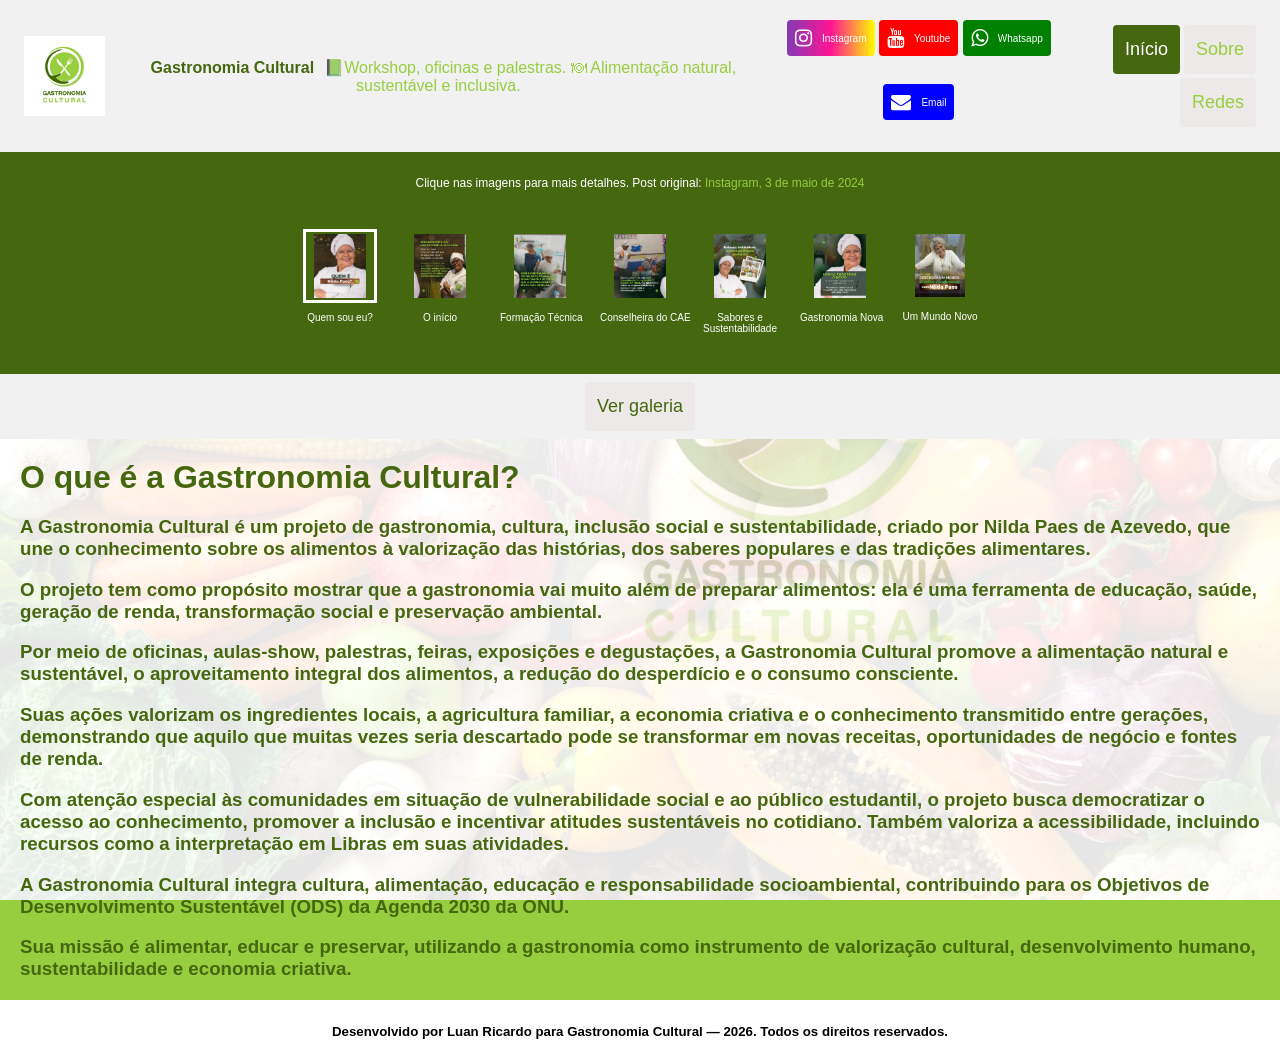
==== commit 410f04a2: "Auto deploy em 26/10/2026 - 16:29:54,42" ====
--- a/index.html
+++ b/index.html
@@ -114,7 +114,7 @@
 	</div>
 	<div class="column">
 		<img src="quemsou5.webp" style="width:80px" alt="Sabores e Sustentabilidade">
-		<p class="n2">Sabores e Sustentabilidade</p>
+		<p class="n2">Sabores e<br>Sustentabilidade</p>
 	</div>
 	<div class="column">
 		<img src="quemsou6.webp" style="width:80px" alt="Gastronomia Nova">
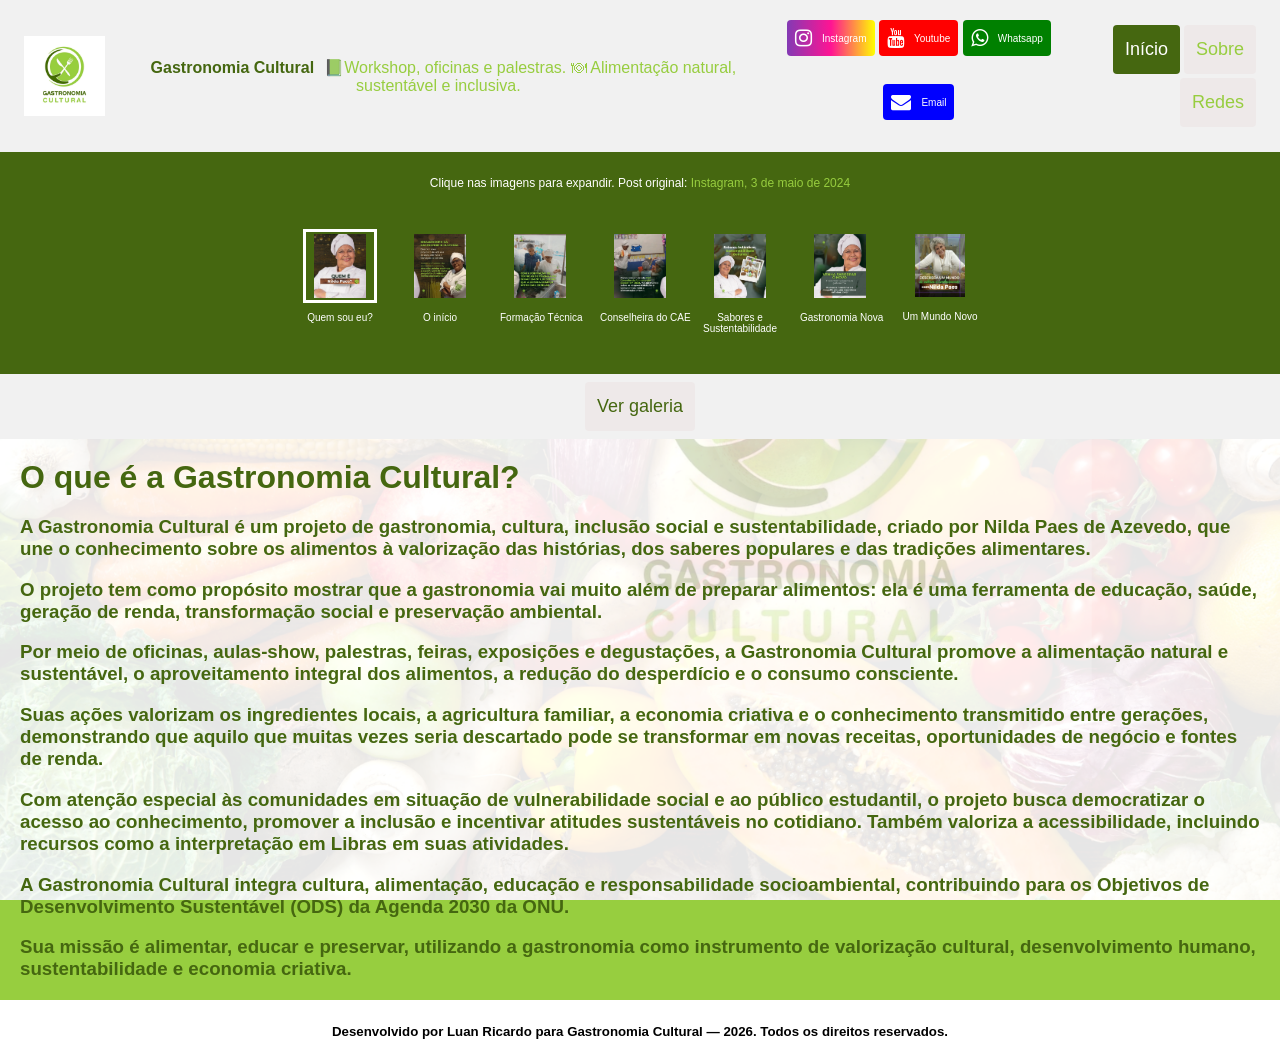
==== commit eecf4dcb: "Auto deploy em 29/10/2026 - 17:28:40,22" ====
--- a/index.html
+++ b/index.html
@@ -92,7 +92,7 @@
 	</header>
 
 	<div id="galeria-conteudo">
-	<p class="n1">Clique nas imagens para mais detalhes. Post original: <a href="https://www.instagram.com/p/C6h8SKWOclq/" style="text-decoration:none">Instagram, 3 de maio de 2024</a></p>
+	<p class="n1">Clique nas imagens para expandir. Post original: <a href="https://www.instagram.com/p/C6h8SKWOclq/" style="text-decoration:none">Instagram, 3 de maio de 2024</a></p>
 
 	<div class="scrollgallery">
 	<div class="row">
@@ -130,7 +130,11 @@
 	<div class="gallery-toggle-bar">
 	<button id="galeria-toggle" type="button" aria-controls="imgContainer" aria-expanded="false">Ver galeria</button>
 	</div>
+
 	<div class="container" id="imgContainer" hidden>
+	<div>
+	<p class="destaque">Clique nas imagens ou na setas para trocar a imagem</p>
+	</div>
 	<div class="image-viewer">
 	<button class="image-viewer-control" id="previousImage" type="button" aria-label="Imagem anterior">&#10094;</button>
 	<img id="expandedImg">
--- a/styles.css
+++ b/styles.css
@@ -85,6 +85,17 @@
 }
 
 .header-right a.active {
+  background-color: #456710;
+  color: white;
+}
+
+.destaque {
+  padding: 12px;
+  border-radius: 4px;
+  text-align: center;
+  text-decoration: none;
+  font-size: 18px;
+  line-height: 25px;
   background-color: #456710;
   color: white;
 }
@@ -404,7 +415,7 @@
 }
 
 .image-viewer-control:hover {
-  background: #456710;
+  background: #97cd3f;
 }
 
 .column img.selected,
